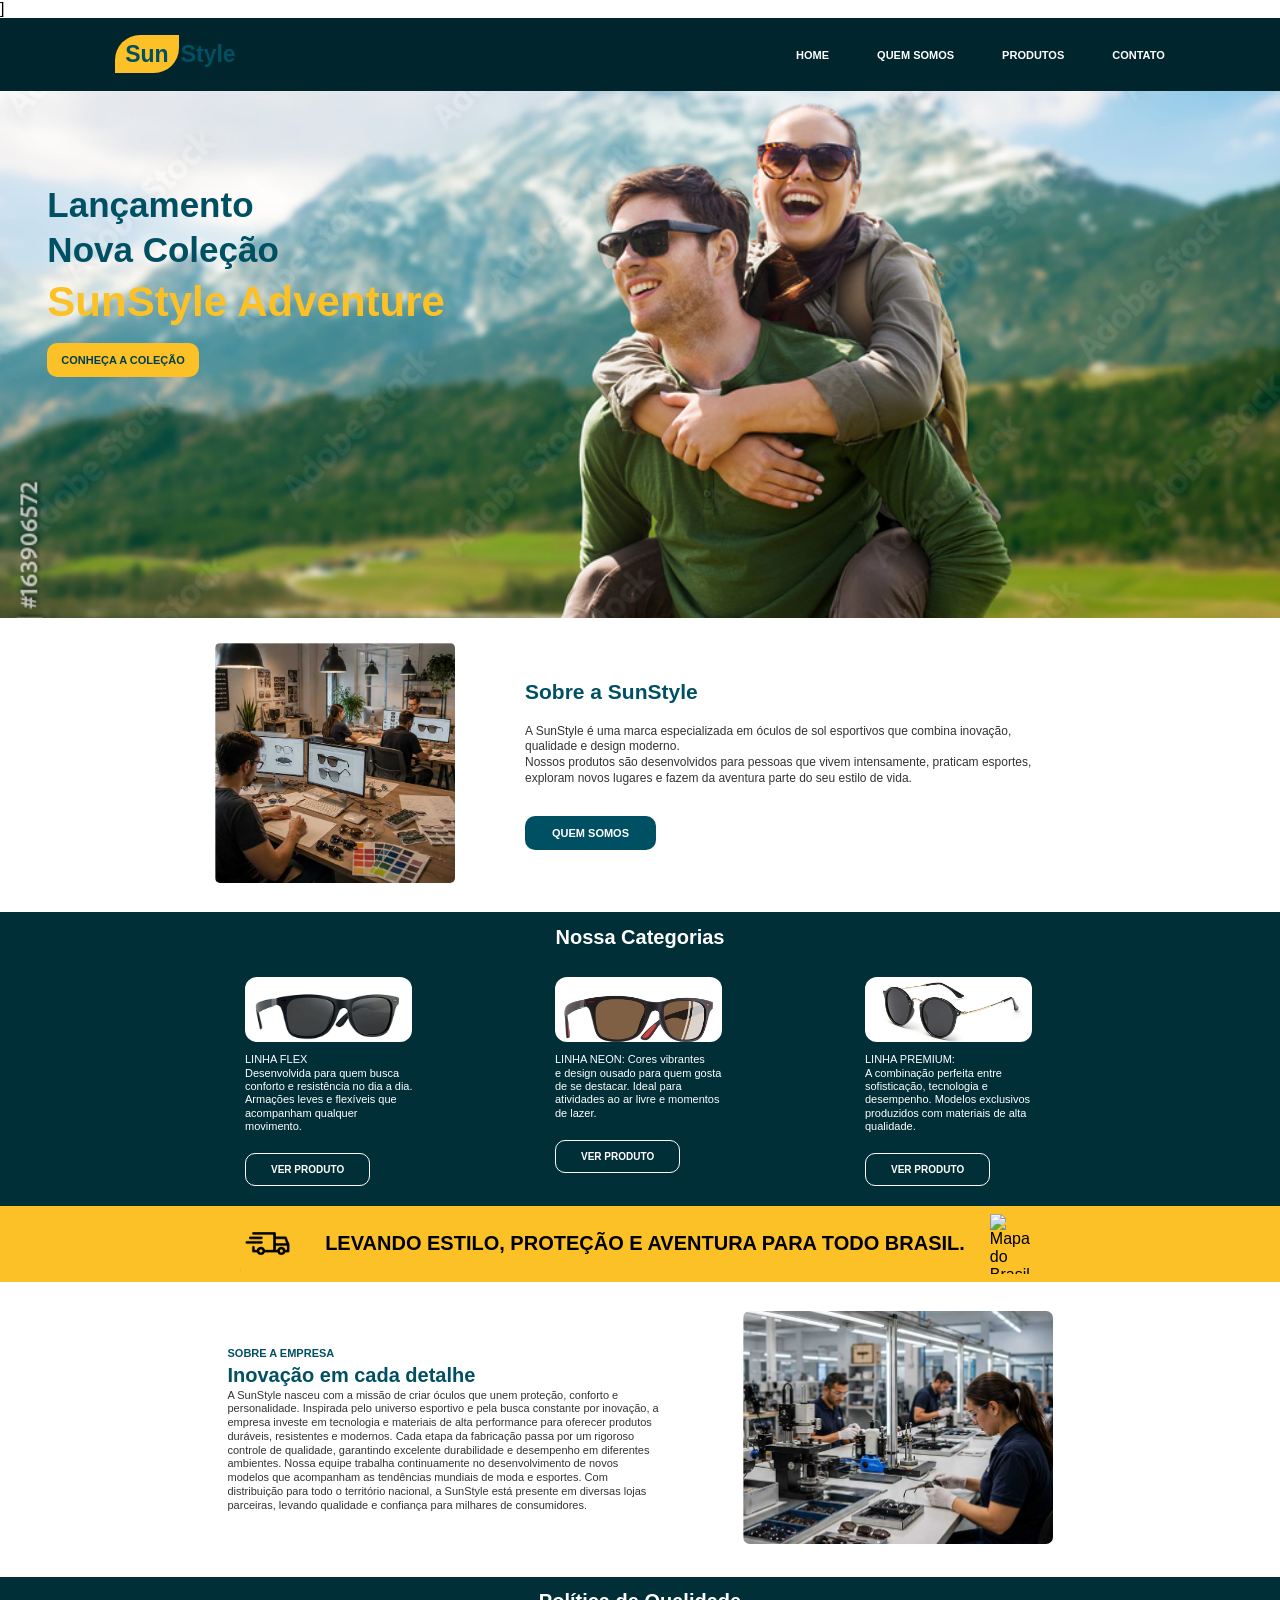
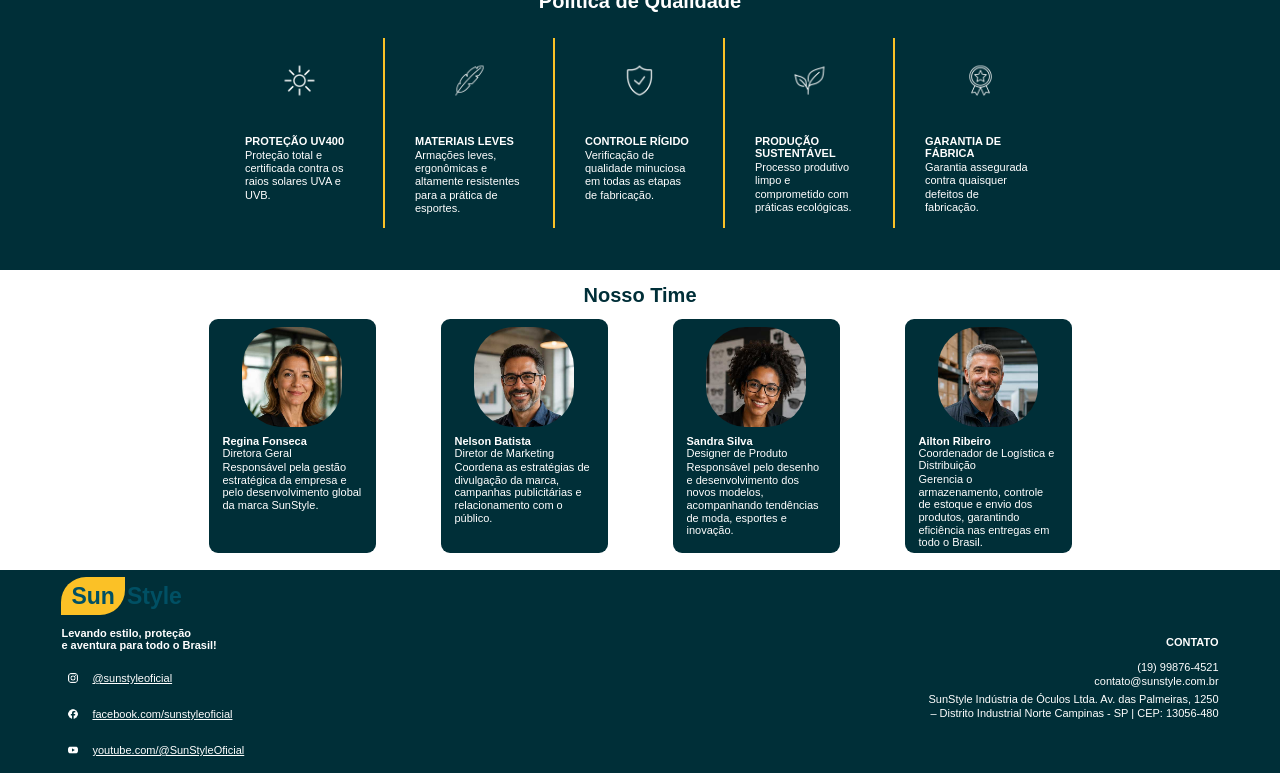
==== index.html @ aad42c00 "Add files via upload" ====
<!DOCTYPE html>
<html lang="pt-br">

<head>
    <meta charset="UTF-8">
    <meta name="viewport" content="width=device-width, initial-scale=1.0">
    <title>SunStyle</title>]
    <link rel="shortcut icon" href="img/Faveicon.png" type="image/x-icon">
    <link rel="stylesheet" href="style.css">
</head>

<body>
    <!--Menu-->
    <header>
        <div class="logo">
            <span>Sun</span>Style
        </div>
        <nav>
            <a href="#inicio">HOME</a>
            <a href="#sobre">QUEM SOMOS</a>
            <a href="#categorias">PRODUTOS</a>
            <a href="#contato">CONTATO</a>
        </nav>
    </header>
    <!-- BANNER -->
    <main>
        <section id="inicio" class="banner">
            <div class="texto-banner">
                <h1>
                    Lançamento<br>
                    Nova Coleção
                </h1>
                <h2>SunStyle Adventure</h2>
                <a href="produtos.html#flex" class="botao">
                    CONHEÇA A COLEÇÃO
                </a>
            </div>
        </section>
        <!-- SOBRE A SUNSTYLE -->
        <section id="sobre" class="sobre">
            <div class="imagem-sobre">
                <img src="img/marketing.jpg" alt="Sobre a SunStyle">
            </div>
            <div class="texto-sobre">
                <h2>Sobre a SunStyle</h2>
                <p>
                    A SunStyle é uma marca especializada em óculos de sol esportivos que combina inovação, qualidade e
                    design moderno.
                    <br>
                    Nossos produtos são desenvolvidos para pessoas que vivem intensamente, praticam esportes, exploram
                    novos lugares e fazem da aventura parte do seu estilo de vida.
                </p>
                <a href="#sobre" class="botao-sobre">
                    QUEM SOMOS
                </a>
            </div>
        </section>
        <!-- CATEGORIAS -->
        <section id="categorias" class="categorias">
            <h2>Nossa Categorias</h2>
            <div class="lista-categorias">
                <!-- CATEGORIA 1 -->
                <div class="categoria">
                    <img src="img/Linha flex 1.webp" alt="Linha Flex">
                    <h3>LINHA FLEX</h3>
                    <p>
                        Desenvolvida para quem busca conforto e resistência no dia a dia.
                        Armações leves e flexíveis que acompanham qualquer movimento.
                    </p>
                    <a href="produtos.html#flex" class="botao-produto">
                        VER PRODUTO
                    </a>
                </div>
                <!-- CATEGORIA 2 -->
                <div class="categoria">
                    <img src="img/Linha neon 1.webp" alt="Linha Neon">
                    <h3>LINHA NEON: Cores vibrantes</h3>
                    <p>
                        e design ousado para quem gosta de se destacar.
                        Ideal para atividades ao ar livre e momentos de lazer.
                    </p>
                    <a href="produtos.html#neon" class="botao-produto">
                        VER PRODUTO
                    </a>
                </div>
                <!-- CATEGORIA 3 -->
                <div class="categoria">
                    <img src="img/Linha premium 1.webp" alt="Linha Premium">
                    <h3>LINHA PREMIUM:</h3>
                    <p>
                        A combinação perfeita entre sofisticação, tecnologia e desempenho.
                        Modelos exclusivos produzidos com materiais de alta qualidade.
                    </p>
                    <a href="produtos.html#premium" class="botao-produto">
                        VER PRODUTO
                    </a>
                </div>
            </div>
        </section>
        <!-- FAIXA DE ENTREGA -->
        <section class="entrega">
            <div class="texto-entrega">
                <img src="img/Caminhão.png" alt="Entrega">
                <h2>
                    LEVANDO ESTILO, PROTEÇÃO E AVENTURA PARA TODO BRASIL.
                </h2>
            </div>
            <img src="img/mapa.png" alt="Mapa do Brasil" class="mapa">
        </section>
        <!-- SOBRE A EMPRESA -->
        <section class="empresa">
            <div class="texto-empresa">
                <h3>SOBRE A EMPRESA</h3>
                <h2>Inovação em cada detalhe</h2>
                <p>
                    A SunStyle nasceu com a missão de criar óculos que unem proteção,
                    conforto e personalidade. Inspirada pelo universo esportivo e pela
                    busca constante por inovação, a empresa investe em tecnologia e
                    materiais de alta performance para oferecer produtos duráveis,
                    resistentes e modernos. Cada etapa da fabricação passa por um
                    rigoroso controle de qualidade, garantindo excelente durabilidade
                    e desempenho em diferentes ambientes. Nossa equipe trabalha
                    continuamente no desenvolvimento de novos modelos que acompanham
                    as tendências mundiais de moda e esportes. Com distribuição para
                    todo o território nacional, a SunStyle está presente em diversas
                    lojas parceiras, levando qualidade e confiança para milhares de
                    consumidores.
                </p>
            </div>
            <div class="imagem-empresa">
                <img src="img/producao.jpg" alt="Fábrica SunStyle">
            </div>
        </section>
        <!-- POLÍTICA DE QUALIDADE -->
        <section class="qualidade">
            <h2>Política de Qualidade</h2>
            <div class="itens-qualidade">
                <!-- ITEM 1 -->
                <div class="item-qualidade">
                    <img src="img/Sol 2.png" alt="Proteção UV400">
                    <h3>PROTEÇÃO UV400</h3>
                    <p>
                        Proteção total e certificada contra os raios solares UVA e UVB.
                    </p>
                </div>
                <!-- ITEM 2 -->
                <div class="item-qualidade">
                    <img src="img/Pena 2.png" alt="Materiais leves">
                    <h3>MATERIAIS LEVES</h3>
                    <p>
                        Armações leves, ergonômicas e altamente resistentes para a prática de esportes.
                    </p>
                </div>
                <!-- ITEM 3 -->
                <div class="item-qualidade">
                    <img src="img/Escudo 2.png" alt="Controle rígido">
                    <h3>CONTROLE RÍGIDO</h3>
                    <p>
                        Verificação de qualidade minuciosa em todas as etapas de fabricação.
                    </p>
                </div>
                <!-- ITEM 4 -->
                <div class="item-qualidade">
                    <img src="img/Planta 2.png" alt="Produção sustentável">
                    <h3>PRODUÇÃO SUSTENTÁVEL</h3>
                    <p>
                        Processo produtivo limpo e comprometido com práticas ecológicas.
                    </p>
                </div>
                <!-- ITEM 5 -->
                <div class="item-qualidade">
                    <img src="img/Medalha 2.png" alt="Garantia de fábrica">
                    <h3>GARANTIA DE FÁBRICA</h3>
                    <p>
                        Garantia assegurada contra quaisquer defeitos de fabricação.
                    </p>
                </div>
            </div>
        </section>
        <!-- NOSSO TIME -->
        <section class="time">
            <h2>Nosso Time</h2>
            <div class="lista-time">
                <!-- REGINA -->
                <div class="card-time">
                    <img src="img/regina.jpg" alt="Regina Fonseca">
                    <h3>Regina Fonseca</h3>
                    <h4>Diretora Geral</h4>
                    <p>
                        Responsável pela gestão estratégica da empresa e pelo desenvolvimento global da marca SunStyle.
                    </p>
                </div>
                <!-- NELSON -->
                <div class="card-time">
                    <img src="img/nelson.jpg" alt="Nelson Batista">
                    <h3>Nelson Batista</h3>
                    <h4>Diretor de Marketing</h4>
                    <p>
                        Coordena as estratégias de divulgação da marca, campanhas publicitárias e relacionamento com o
                        público.
                    </p>
                </div>
                <!-- SANDRA -->
                <div class="card-time">
                    <img src="img/sandra.jpg" alt="Sandra Silva">
                    <h3>Sandra Silva</h3>
                    <h4>Designer de Produto</h4>
                    <p>
                        Responsável pelo desenho e desenvolvimento dos novos modelos, acompanhando tendências de moda,
                        esportes e inovação.
                    </p>
                </div>
                <!-- AILTON -->
                <div class="card-time">
                    <img src="img/ailton.jpg" alt="Ailton Ribeiro">
                    <h3>Ailton Ribeiro</h3>
                    <h4>Coordenador de Logística e Distribuição</h4>
                    <p>
                        Gerencia o armazenamento, controle de estoque e envio dos produtos, garantindo eficiência nas
                        entregas em todo o Brasil.
                    </p>
                </div>
            </div>
        </section>
    </main>
    <!-- FOOTER -->
    <footer id="contato">
        <div class="footer-esquerda">
            <div class="logo-footer">
                <span>Sun</span>Style
            </div>
            <p>
                Levando estilo, proteção<br>
                e aventura para todo o Brasil!
            </p>
            <div class="redes">
                <a href="#">
                    <img src="img/instagram.png" alt="Instagram">
                    @sunstyleoficial
                </a>
                <a href="#">
                    <img src="img/facebook.png" alt="Facebook">
                    facebook.com/sunstyleoficial
                </a>
                <a href="#">
                    <img src="img/Youtube.png" alt="YouTube">
                    youtube.com/@SunStyleOficial
                </a>
            </div>
        </div>
        <div class="footer-direita">

            <h3>CONTATO</h3>
            <p>
                (19) 99876-4521<br>
                contato@sunstyle.com.br
            </p>
            <p>
                SunStyle Indústria de Óculos Ltda. Av. das Palmeiras, 1250<br>
                – Distrito Industrial Norte Campinas - SP | CEP: 13056-480
            </p>
        </div>
    </footer>
</body>

</html>
---- style.css ----
/* CONFIGURAÇÃO GERAL */
* {
    margin: 0;
    padding: 0;
    box-sizing: border-box;
}
html {
    scrollbar-width: none;
}

html::-webkit-scrollbar {
    display: none;
}
body {
    font-family: Arial, sans-serif;
}
/* MENU */
header {
    height: 73px;
    background-color: #00252d;
    display: flex;
    align-items: center;
    justify-content: space-between;
    padding: 0 9%;
}
/* LOGO */
.logo {
    font-size: 23px;
    font-weight: bold;
    color: #005064;
}
.logo span {
    background-color: #fbc126;
    color: #005064;
    padding: 6px 10px;
    border-radius: 25px 0 25px 0;
    margin-right: 2px;
}
/* MENU DE LINKS */
nav {
    display: flex;
    gap: 48px;
}
nav a {
    color: white;
    text-decoration: none;
    font-size: 11px;
    font-weight: bold;
}
nav a:hover {
    color: #fbc126;
}
/* BANNER */
.banner {
    height: 527px;
    background-image: url("img/banner.jpg");
    background-size: cover;
    background-position: center 20%;
    position: relative;
}
/* TEXTO DO BANNER */
.texto-banner {
    position: absolute;
    left: 3.7%;
    top: 92px;
}
/* TÍTULO */
.texto-banner h1 {
    color: #005064;
    font-size: 35px;
    line-height: 1.28;
    margin-bottom: 5px;
}
/* NOME DA COLEÇÃO */
.texto-banner h2 {
    color: #fbc126;
    font-size: 42px;
    margin-bottom: 17px;
}
/* BOTÃO */
.botao {
    display: inline-block;
    background-color: #fbc126;
    color: #003d4a;
    text-decoration: none;
    padding: 11px 14px;
    border-radius: 10px;
    font-size: 11px;
    font-weight: bold;
}
.botao:hover {
    background-color: #e6aa00;
}
/* SOBRE A SUNSTYLE */
.sobre {
    height: 294px;
    display: flex;
    align-items: center;
    gap: 70px;
    max-width: 850px;
    margin: 0 auto;
    background-color: white;
}
/* IMAGEM */
.imagem-sobre img {
    width: 240px;
    height: 240px;
    object-fit: cover;
    border-radius: 5px;
}
/* TEXTO */
.texto-sobre {
    flex: 1;
}
.texto-sobre h2 {
    color: #005064;
    font-size: 21px;
    margin-bottom: 20px;
}
.texto-sobre p {
    color: #333;
    font-size: 12px;
    line-height: 1.3;
    max-width: 570px;
    margin-bottom: 30px;
}
/* BOTÃO QUEM SOMOS */
.botao-sobre {
    display: inline-block;
    background-color: #005064;
    color: white;
    text-decoration: none;
    padding: 11px 27px;
    border-radius: 10px;
    font-size: 11px;
    font-weight: bold;
}
/* CATEGORIAS */
.categorias {
    background-color: #002f38;
    min-height: 288px;
    padding: 14px 0 20px;
}
/* TÍTULO */
.categorias > h2 {
    color: white;
    text-align: center;
    font-size: 20px;
    margin-bottom: 28px;
}
/* GRUPO DAS CATEGORIAS */
.lista-categorias {
    display: flex;
    justify-content: center;
    gap: 140px;
    width: 710px;
    margin: 0 auto;
}
/* CADA CATEGORIA */
.categoria {
    width: 170px;
    flex-shrink: 0;
}
/* IMAGEM DO ÓCULOS */
.categoria img {
    width: 167px;
    height: 65px;
    object-fit: cover;
    background-color: white;
    border-radius: 12px;
    display: block;
    margin-bottom: 11px;
}
/* NOME DA CATEGORIA */
.categoria h3 {
    color: white;
    font-size: 11px;
    font-weight: normal;
    margin-bottom: 2px;
}
/* DESCRIÇÃO */
.categoria p {
    color: white;
    font-size: 11px;
    line-height: 1.2;
    width: 170px;
    margin-bottom: 20px;
}
/* BOTÃO */
.botao-produto {
    display: inline-block;
    color: white;
    text-decoration: none;
    border: 1px solid white;
    padding: 10px 25px;
    border-radius: 10px;
    font-size: 10px;
    font-weight: bold;
}
/* EFEITO DO BOTÃO */
.botao-produto:hover {
    background-color: white;
    color: #002f38;
}
/* FAIXA DE ENTREGA */
.entrega {
    height: 76px;
    background-color: #fbc126;
    display: flex;
    align-items: center;
    justify-content: center;
    position: relative;
}
/* ÍCONE + TEXTO */
.texto-entrega {
    display: flex;
    align-items: center;
    gap: 25px;
}
.texto-entrega img {
    width: 65px;
    height: 55px;
    object-fit: contain;
}
.texto-entrega h2 {
    font-size: 20px;
    color: #000;
    font-weight: bold;
}
/* MAPA */
.entrega .mapa {
    width: 55px;
    height: 60px;
    object-fit: contain;
    margin-left: 25px;
}
/* SOBRE A EMPRESA */
.empresa {
    height: 295px;
    display: flex;
    align-items: center;
    justify-content: center;
    gap: 80px;
    background-color: white;
}
/* TEXTO DA EMPRESA */
.texto-empresa {
    width: 435px;
}
.texto-empresa h3 {
    color: #005064;
    font-size: 11px;
    margin-bottom: 5px;
}
.texto-empresa h2 {
    color: #005064;
    font-size: 20px;
    margin-bottom: 2px;
}
.texto-empresa p {
    color: #333;
    font-size: 11px;
    line-height: 1.25;
}
/* IMAGEM DA EMPRESA */
.imagem-empresa img {
    width: 310px;
    height: 233px;
    object-fit: cover;
    border-radius: 7px;
}
/* POLÍTICA DE QUALIDADE */
.qualidade {
    min-height: 293px;
    background-color: #002f38;
    padding-top: 13px;
}
/* TÍTULO */
.qualidade > h2 {
    color: white;
    text-align: center;
    font-size: 20px;
    margin-bottom: 25px;
}
/* ITENS */
.itens-qualidade {
    display: flex;
    justify-content: center;
    width: 850px;
    margin: 0 auto;
}
/* CADA ITEM */
.item-qualidade {
    width: 170px;
    min-height: 190px;
    padding: 0 30px;
    border-right: 2px solid #fbc126;
}
/* ÚLTIMO ITEM SEM LINHA */
.item-qualidade:last-child {
    border-right: none;
}
/* ÍCONES */
.item-qualidade img {
    width: 75px;
    height: 85px;
    object-fit: contain;
    display: block;
    margin: 0 auto 12px;
}
/* TÍTULOS */
.item-qualidade h3 {
    color: white;
    font-size: 11px;
    line-height: 1.1;
    margin-bottom: 2px;
}
/* TEXTOS */
.item-qualidade p {
    color: white;
    font-size: 11px;
    line-height: 1.2;
}
/* NOSSO TIME */
.time {
    background-color: white;
    padding: 14px 0 17px;
}
/* TÍTULO */
.time > h2 {
    color: #002f38;
    text-align: center;
    font-size: 20px;
    margin-bottom: 12px;
}
/* LISTA DO TIME */
.lista-time {
    display: flex;
    justify-content: center;
    gap: 65px;
}
/* CARD */
.card-time {
    width: 167px;
    height: 234px;
    background-color: #002f38;
    border-radius: 9px;
    padding: 8px 14px;
    color: white;
}
/* FOTO */
.card-time img {
    width: 100px;
    height: 100px;
    display: block;
    margin: 0 auto 8px;
    object-fit: cover;
    object-position: center top;
    border-radius: 40px;
}
/* NOME */
.card-time h3 {
    font-size: 11px;
    margin-bottom: 0;
}
/* CARGO */
.card-time h4 {
    font-size: 11px;
    font-weight: normal;
    margin-bottom: 2px;
}
/* DESCRIÇÃO */
.card-time p {
    font-size: 11px;
    line-height: 1.15;
}
/* FOOTER */
footer {
    height: 203px;
    background-color: #002f38;
    color: white;
    display: flex;
    justify-content: space-between;
    padding: 13px 4.8%;
}
/* PARTE ESQUERDA */
.footer-esquerda {
    width: 300px;
}
/* LOGO */
.logo-footer {
    font-size: 23px;
    font-weight: bold;
    color: #005064;
    margin-bottom: 17px;
}
.logo-footer span {
    background-color: #fbc126;
    color: #005064;
    padding: 6px 10px;
    border-radius: 25px 0 25px 0;
    margin-right: 2px;
}
/* FRASE */
.footer-esquerda > p {
    font-size: 11px;
    font-weight: bold;
    margin-bottom: 15px;
}
/* REDES SOCIAIS */
.redes {
    display: flex;
    flex-direction: column;
    gap: 12px;
}
.redes a {
    color: white;
    font-size: 11px;
    display: flex;
    align-items: center;
    gap: 7px;
}
.redes img {
    width: 24px;
    height: 24px;
    object-fit: contain;
}
/* PARTE DIREITA */
.footer-direita {
    text-align: right;
    width: 400px;
    padding-top: 53px;
}
.footer-direita h3 {
    font-size: 11px;
    margin-bottom: 12px;
}
.footer-direita p {
    font-size: 11px;
    line-height: 1.3;
    margin-bottom: 3px;
}
/* RESPONSIVIDADE */
@media (max-width: 900px) {
    header {
        padding: 0 5%;
    }
    nav {
        gap: 25px;
    }
    .banner {
        height: 500px;
        background-position: center;
    }
    .texto-banner {
        left: 5%;
    }
    .sobre {
        height: auto;
        padding: 40px 5%;
        gap: 40px;
    }
    .lista-categorias {
        width: 90%;
        gap: 30px;
    }
    .categoria {
        width: 30%;
    }
    .categoria img {
        width: 100%;
    }
    .categoria p {
        width: 100%;
    }
    .empresa {
        padding: 40px 5%;
    }
}
@media (max-width: 650px) {
    header {
        height: auto;
        padding: 20px;
        flex-direction: column;
        gap: 20px;
    }
    nav {
        gap: 15px;
        flex-wrap: wrap;
        justify-content: center;
    }
    nav a {
        font-size: 10px;
    }
    .banner {
        height: 500px;
        background-position: center;
    }
    .texto-banner {
        left: 7%;
        top: 80px;
    }
    .texto-banner h1 {
        font-size: 28px;
    }
    .texto-banner h2 {
        font-size: 32px;
    }
    .sobre {
        flex-direction: column;
        text-align: center;
        padding: 40px 20px;
        gap: 25px;
    }
    .texto-sobre p {
        width: 100%;
    }
    .lista-categorias {
        flex-direction: column;
        align-items: center;
        width: 100%;
        gap: 35px;
    }
    .categoria {
        width: 80%;
        text-align: center;
    }
    .categoria img {
        width: 170px;
        margin: 0 auto 11px;
    }
    .categoria p {
        width: 100%;
    }
    .empresa {
        flex-direction: column;
        padding: 40px 20px;
        text-align: center;
    }
    .imagem-empresa img {
        width: 100%;
        max-width: 400px;
    }
    .entrega {
        flex-direction: column;
        text-align: center;
        padding: 40px 20px;
    }
    .mapa {
        width: 90%;
    }
    footer {
        height: auto;
        flex-direction: column;
        gap: 30px;
        padding: 30px 20px;
    }
    .footer-direita {
        text-align: left;
        margin-top: 0;
    }
}
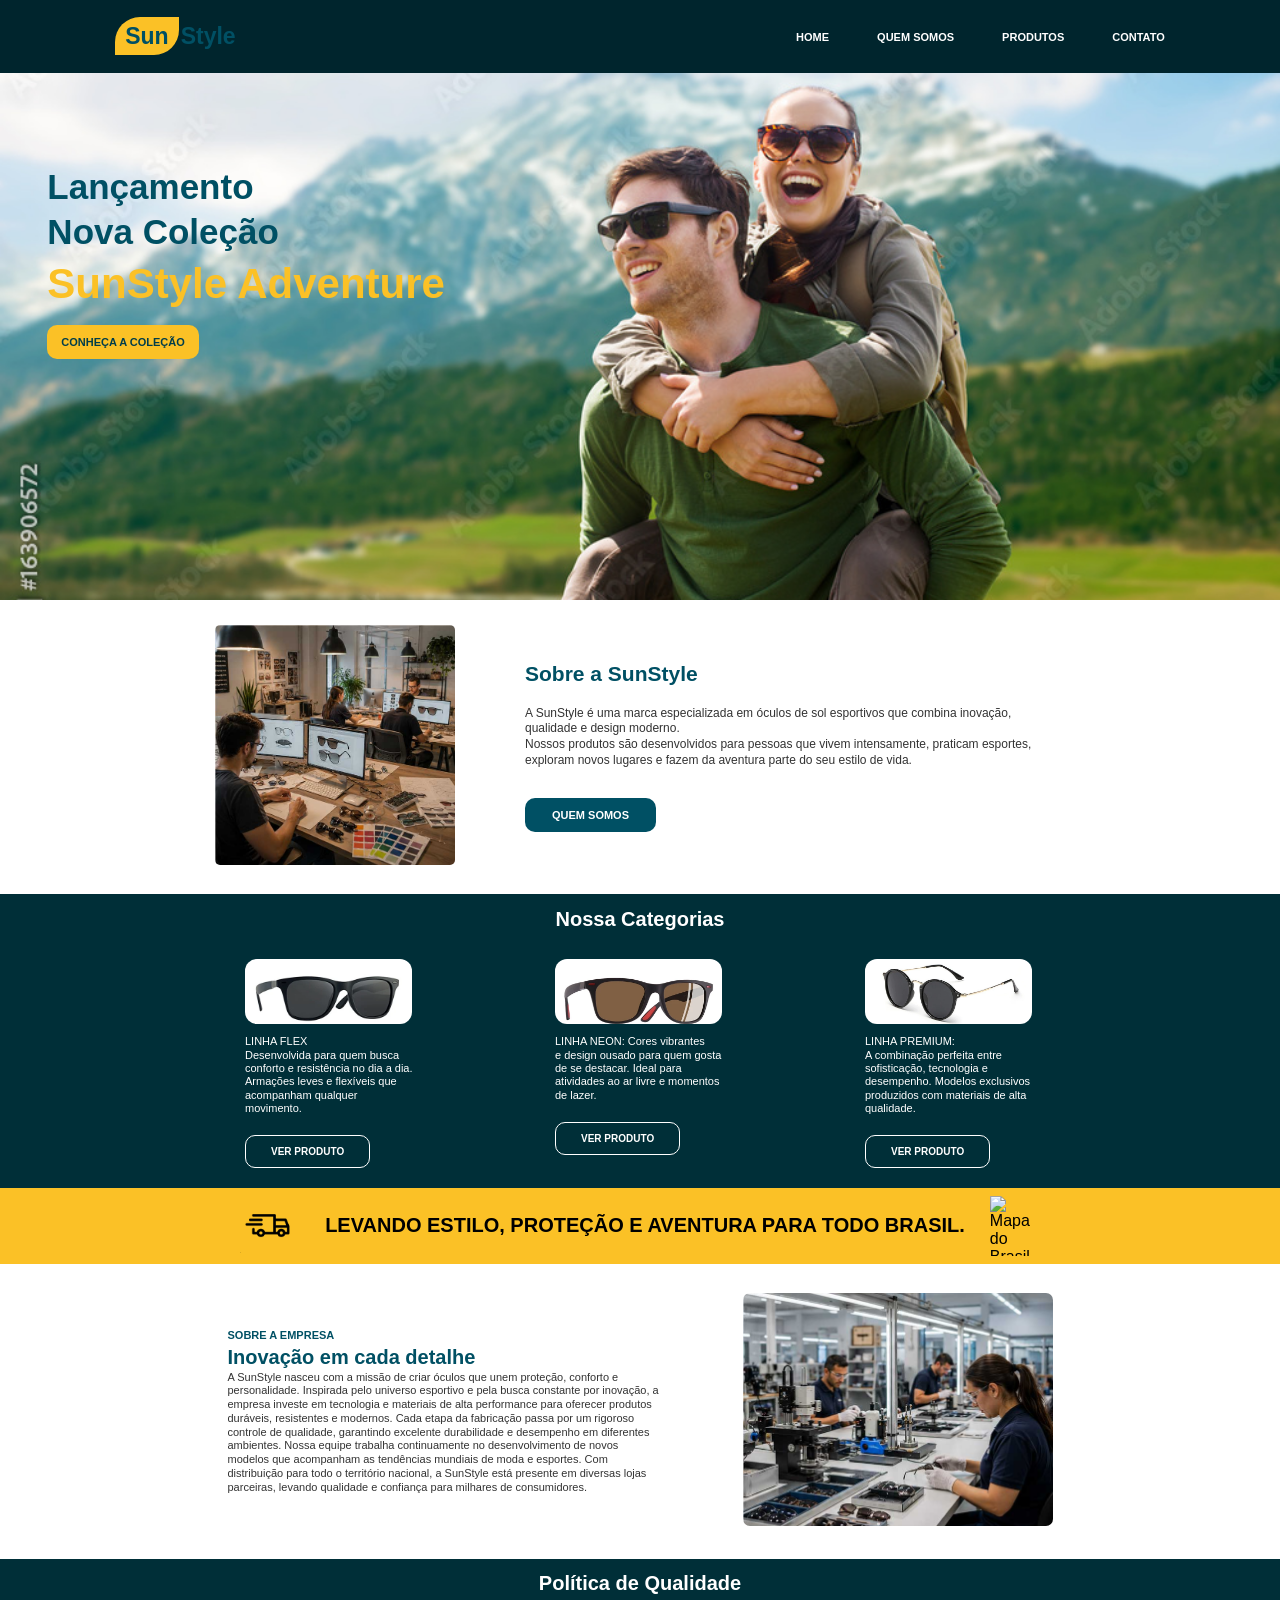
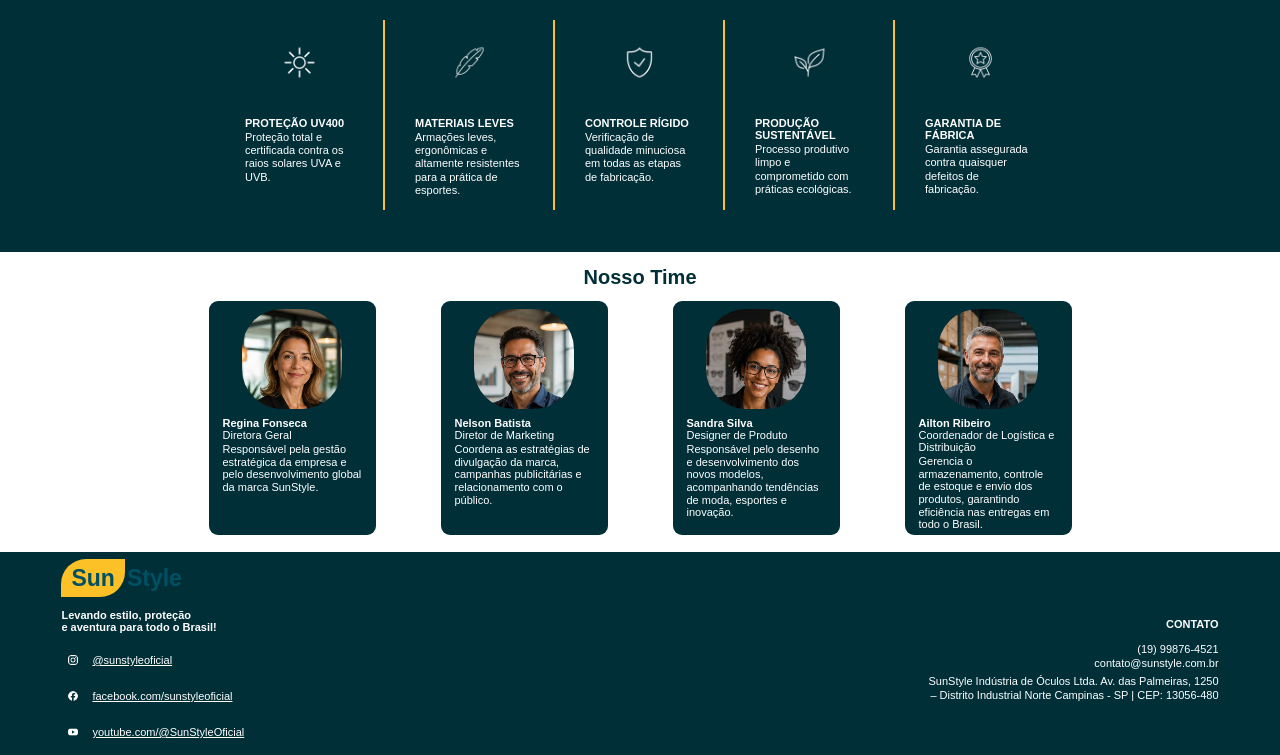
==== commit 02a3c61b: "Update index.html" ====
--- a/index.html
+++ b/index.html
@@ -4,7 +4,7 @@
 <head>
     <meta charset="UTF-8">
     <meta name="viewport" content="width=device-width, initial-scale=1.0">
-    <title>SunStyle</title>]
+    <title>SunStyle</title>
     <link rel="shortcut icon" href="img/Faveicon.png" type="image/x-icon">
     <link rel="stylesheet" href="style.css">
 </head>
@@ -263,4 +263,4 @@
     </footer>
 </body>
 
-</html>+</html>
